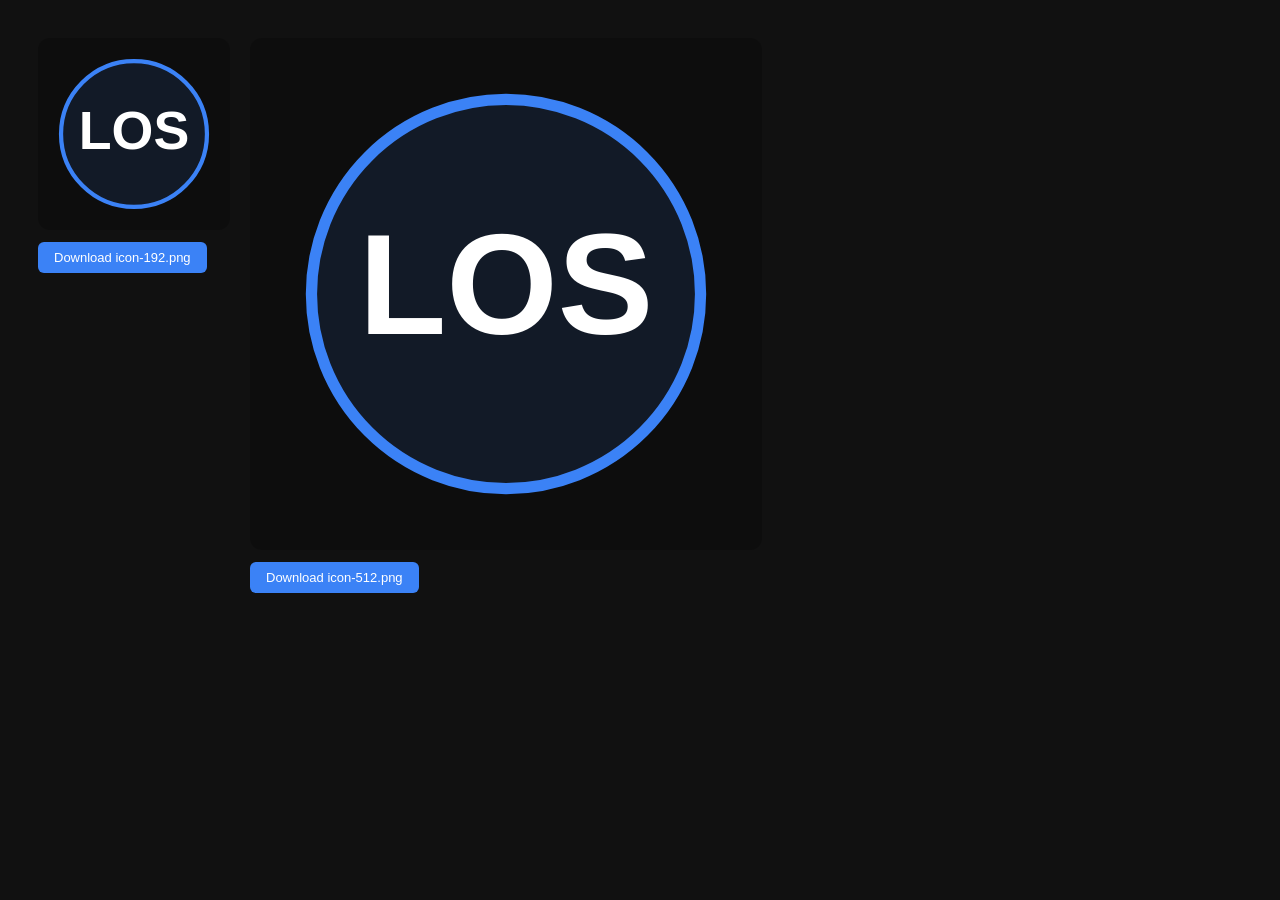
==== icon-gen.html @ c5d346a9 "Initial commit: Life OS PWA (3-file split + service worker + manifest)" ====
<!DOCTYPE html>
<html>
<head><meta charset="UTF-8"><title>Life OS — Icon Generator</title>
<style>body{font-family:sans-serif;background:#111;color:#fff;display:flex;gap:20px;padding:30px;align-items:flex-start}canvas{border-radius:12px}button{display:block;margin-top:8px;padding:8px 16px;background:#3b82f6;color:#fff;border:none;border-radius:6px;cursor:pointer;font-size:13px}</style>
</head>
<body>
<div><canvas id="c192" width="192" height="192"></canvas><button onclick="dl('c192','icon-192.png')">Download icon-192.png</button></div>
<div><canvas id="c512" width="512" height="512"></canvas><button onclick="dl('c512','icon-512.png')">Download icon-512.png</button></div>
<script>
function draw(id) {
  const c = document.getElementById(id);
  const size = c.width;
  const ctx = c.getContext('2d');
  ctx.fillStyle = '#0d0d0d';
  ctx.fillRect(0, 0, size, size);
  const m = size * 0.12, cs = size - m * 2;
  ctx.beginPath();
  ctx.arc(size/2, size/2, cs/2, 0, Math.PI*2);
  ctx.fillStyle = 'rgba(59,130,246,0.11)';
  ctx.fill();
  ctx.strokeStyle = '#3b82f6';
  ctx.lineWidth = size * 0.022;
  ctx.stroke();
  ctx.fillStyle = '#ffffff';
  ctx.font = `bold ${size*0.28}px Arial`;
  ctx.textAlign = 'center';
  ctx.textBaseline = 'middle';
  ctx.fillText('LOS', size/2, size/2);
}
function dl(id, name) {
  const a = document.createElement('a');
  a.download = name;
  a.href = document.getElementById(id).toDataURL('image/png');
  a.click();
}
draw('c192');
draw('c512');
</script>
</body>
</html>
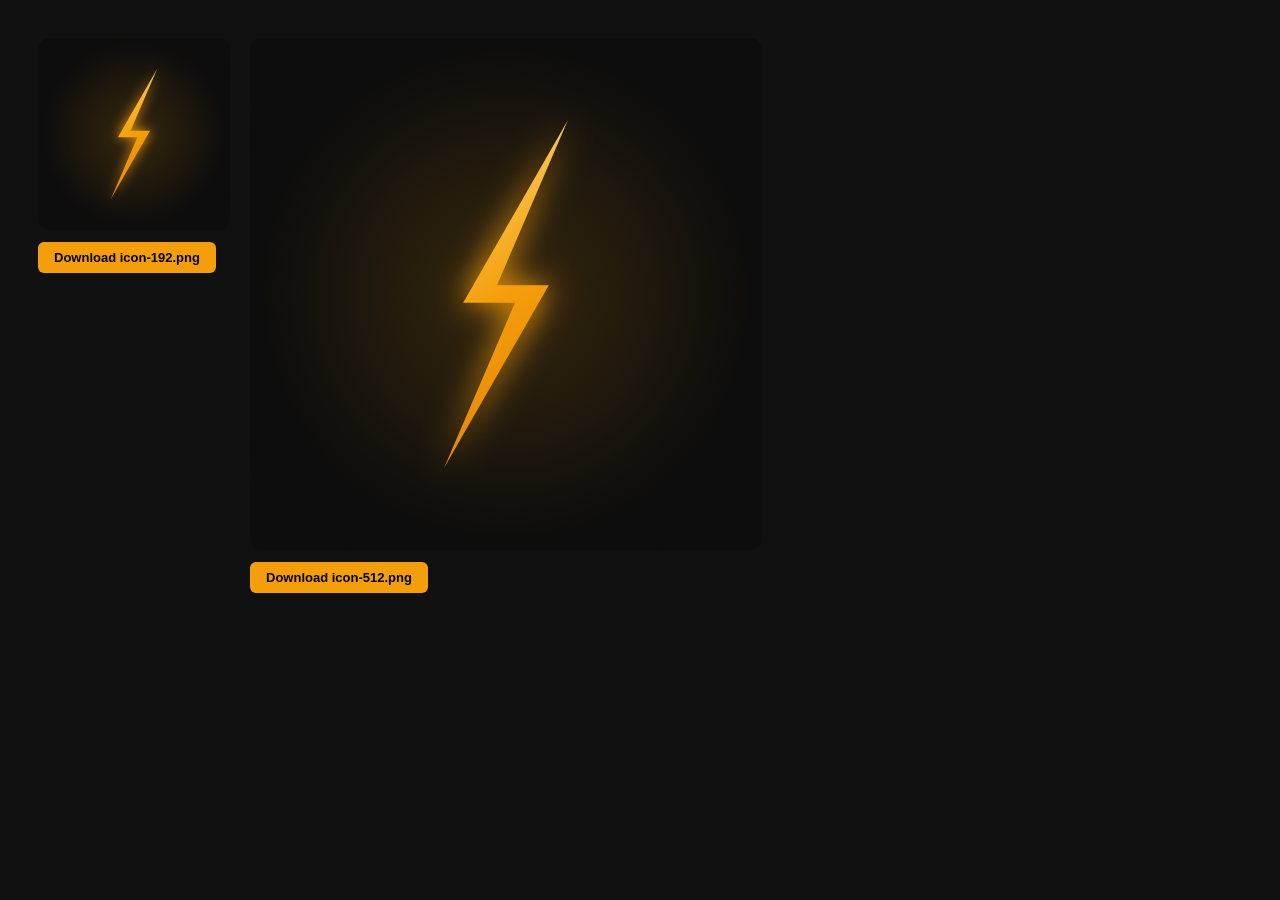
==== commit d1990953: "feat: bottom nav, state popup, settings, IDB backup, follow-up fix, more achievements - Bottom navig" ====
--- a/icon-gen.html
+++ b/icon-gen.html
@@ -1,7 +1,7 @@
 <!DOCTYPE html>
 <html>
 <head><meta charset="UTF-8"><title>Life OS — Icon Generator</title>
-<style>body{font-family:sans-serif;background:#111;color:#fff;display:flex;gap:20px;padding:30px;align-items:flex-start}canvas{border-radius:12px}button{display:block;margin-top:8px;padding:8px 16px;background:#3b82f6;color:#fff;border:none;border-radius:6px;cursor:pointer;font-size:13px}</style>
+<style>body{font-family:sans-serif;background:#111;color:#fff;display:flex;gap:20px;padding:30px;align-items:flex-start}canvas{border-radius:12px}button{display:block;margin-top:8px;padding:8px 16px;background:#f59e0b;color:#000;border:none;border-radius:6px;cursor:pointer;font-size:13px;font-weight:700}</style>
 </head>
 <body>
 <div><canvas id="c192" width="192" height="192"></canvas><button onclick="dl('c192','icon-192.png')">Download icon-192.png</button></div>
@@ -11,21 +11,58 @@
   const c = document.getElementById(id);
   const size = c.width;
   const ctx = c.getContext('2d');
+  // Dark background
   ctx.fillStyle = '#0d0d0d';
   ctx.fillRect(0, 0, size, size);
-  const m = size * 0.12, cs = size - m * 2;
+  // Rounded rect clip for icon shape
+  const r = size * 0.22;
   ctx.beginPath();
-  ctx.arc(size/2, size/2, cs/2, 0, Math.PI*2);
-  ctx.fillStyle = 'rgba(59,130,246,0.11)';
+  ctx.moveTo(r, 0); ctx.lineTo(size - r, 0);
+  ctx.quadraticCurveTo(size, 0, size, r);
+  ctx.lineTo(size, size - r);
+  ctx.quadraticCurveTo(size, size, size - r, size);
+  ctx.lineTo(r, size);
+  ctx.quadraticCurveTo(0, size, 0, size - r);
+  ctx.lineTo(0, r);
+  ctx.quadraticCurveTo(0, 0, r, 0);
+  ctx.closePath();
+  ctx.fillStyle = '#0d0d0d';
   ctx.fill();
-  ctx.strokeStyle = '#3b82f6';
-  ctx.lineWidth = size * 0.022;
-  ctx.stroke();
-  ctx.fillStyle = '#ffffff';
-  ctx.font = `bold ${size*0.28}px Arial`;
-  ctx.textAlign = 'center';
-  ctx.textBaseline = 'middle';
-  ctx.fillText('LOS', size/2, size/2);
+  // Amber glow circle
+  const grd = ctx.createRadialGradient(size/2, size/2, 0, size/2, size/2, size*0.48);
+  grd.addColorStop(0, 'rgba(245,158,11,0.18)');
+  grd.addColorStop(1, 'rgba(245,158,11,0)');
+  ctx.beginPath();
+  ctx.arc(size/2, size/2, size*0.48, 0, Math.PI*2);
+  ctx.fillStyle = grd;
+  ctx.fill();
+  // Lightning bolt path
+  const s = size;
+  ctx.save();
+  ctx.beginPath();
+  // Points scaled to canvas: bolt occupies ~40% width, 65% height, centered
+  const bx = s * 0.5;  // center x
+  const by = s * 0.5;  // center y
+  const bw = s * 0.22; // half-width
+  const bh = s * 0.34; // half-height
+  // Bolt: top-right tip → mid-right notch → bottom-right tip → bottom-left → mid-left notch → top-left
+  ctx.moveTo(bx + bw * 0.55, by - bh);        // top right
+  ctx.lineTo(bx - bw * 0.08, by - bh * 0.05); // mid notch left (going down-left)
+  ctx.lineTo(bx + bw * 0.38, by - bh * 0.05); // mid notch right
+  ctx.lineTo(bx - bw * 0.55, by + bh);        // bottom left
+  ctx.lineTo(bx + bw * 0.08, by + bh * 0.05); // mid notch right (going up-right)
+  ctx.lineTo(bx - bw * 0.38, by + bh * 0.05); // mid notch left
+  ctx.closePath();
+  // Amber gradient fill
+  const boltGrd = ctx.createLinearGradient(bx - bw, by - bh, bx + bw, by + bh);
+  boltGrd.addColorStop(0, '#fde68a');
+  boltGrd.addColorStop(0.5, '#f59e0b');
+  boltGrd.addColorStop(1, '#d97706');
+  ctx.fillStyle = boltGrd;
+  ctx.shadowColor = '#f59e0b';
+  ctx.shadowBlur = size * 0.06;
+  ctx.fill();
+  ctx.restore();
 }
 function dl(id, name) {
   const a = document.createElement('a');
